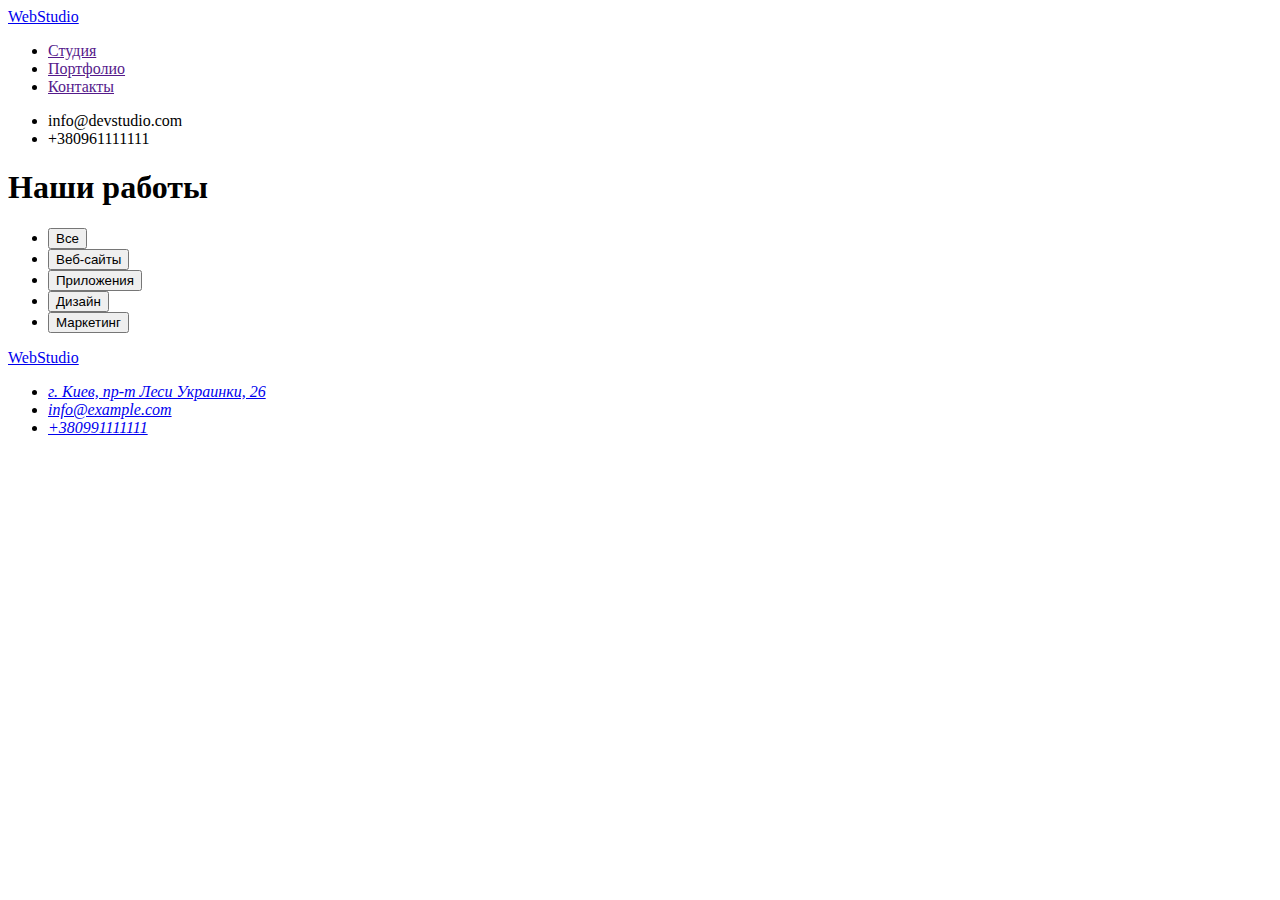
==== portfolio.html @ 06694aff "part1" ====
<!DOCTYPE html>
<html lang="ru">
<head>
    <meta charset="UTF-8">
    <meta http-equiv="X-UA-Compatible" content="IE=edge">
    <meta name="viewport" content="width=device-width, initial-scale=1.0">
    <title>portfolio</title>
</head>
<body>
    <header>
        <nav>
            <a href="/">WebStudio</a>
            <ul>
                <li> <a href="">Студия </a></li>
                <li> <a href="">Портфолио </a></li>
                <li> <a href="">Контакты </a></li>
            </ul>
        </nav>
    
        <ul>
            <li> <a href="mailto:info@devstudio.com"></a>info@devstudio.com</li>
            <li> <a href="tel:+380961111111"></a>+380961111111</li>
        </ul>
    </header>

    <main>
        <section>
            <h1>Наши работы</h1>
                <ul>
                    <li>
                        <button type="button">Все</button> 
                    </li>
                    <li>
                        <button type="button">Веб-сайты</button>
                    </li>
                    <li>
                        <button type="button">Приложения</button>
                    </li>
                    <li>
                        <button type="button">Дизайн</button>
                    </li>
                    <li>
                        <button type="button">Маркетинг</button>
                    </li>
                </ul>


        </section>

    </main>
   
    
    <footer>
        <a href="/" target="_blank" rel="noopener noreferrer">WebStudio</a>
        <address>
            <ul>
                <li>
                    <a href="https://bit.ly/3pXMvUd" target="_blank" rel="noopener noreferrer">
                        г. Киев, пр-т Леси Украинки, 26
                    </a>
                </li>
                <li>
                    <a href="mailto:info@example.com">info@example.com</a>
                </li>
                <li>
                    <a href="tel:+380991111111">+380991111111</a>
                </li>
            </ul>
        </address>
    </footer>

</body>
</html>
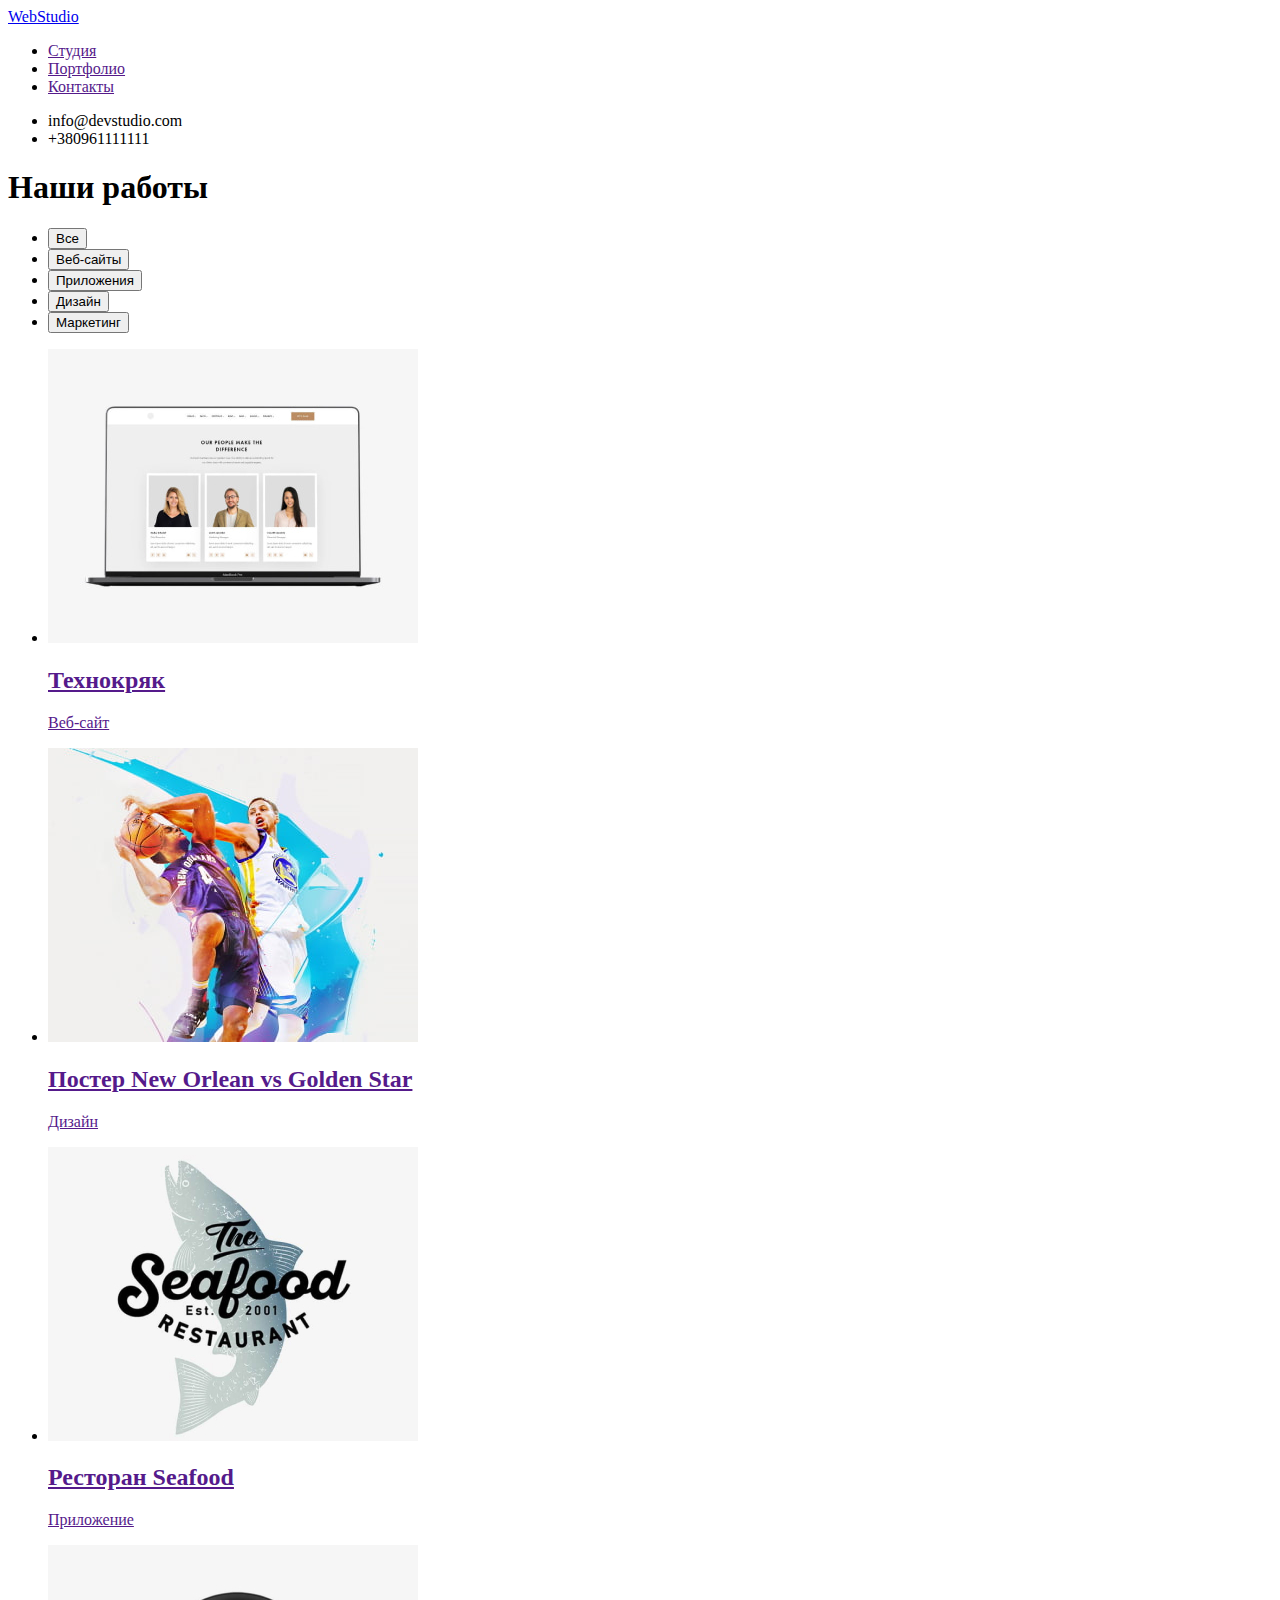
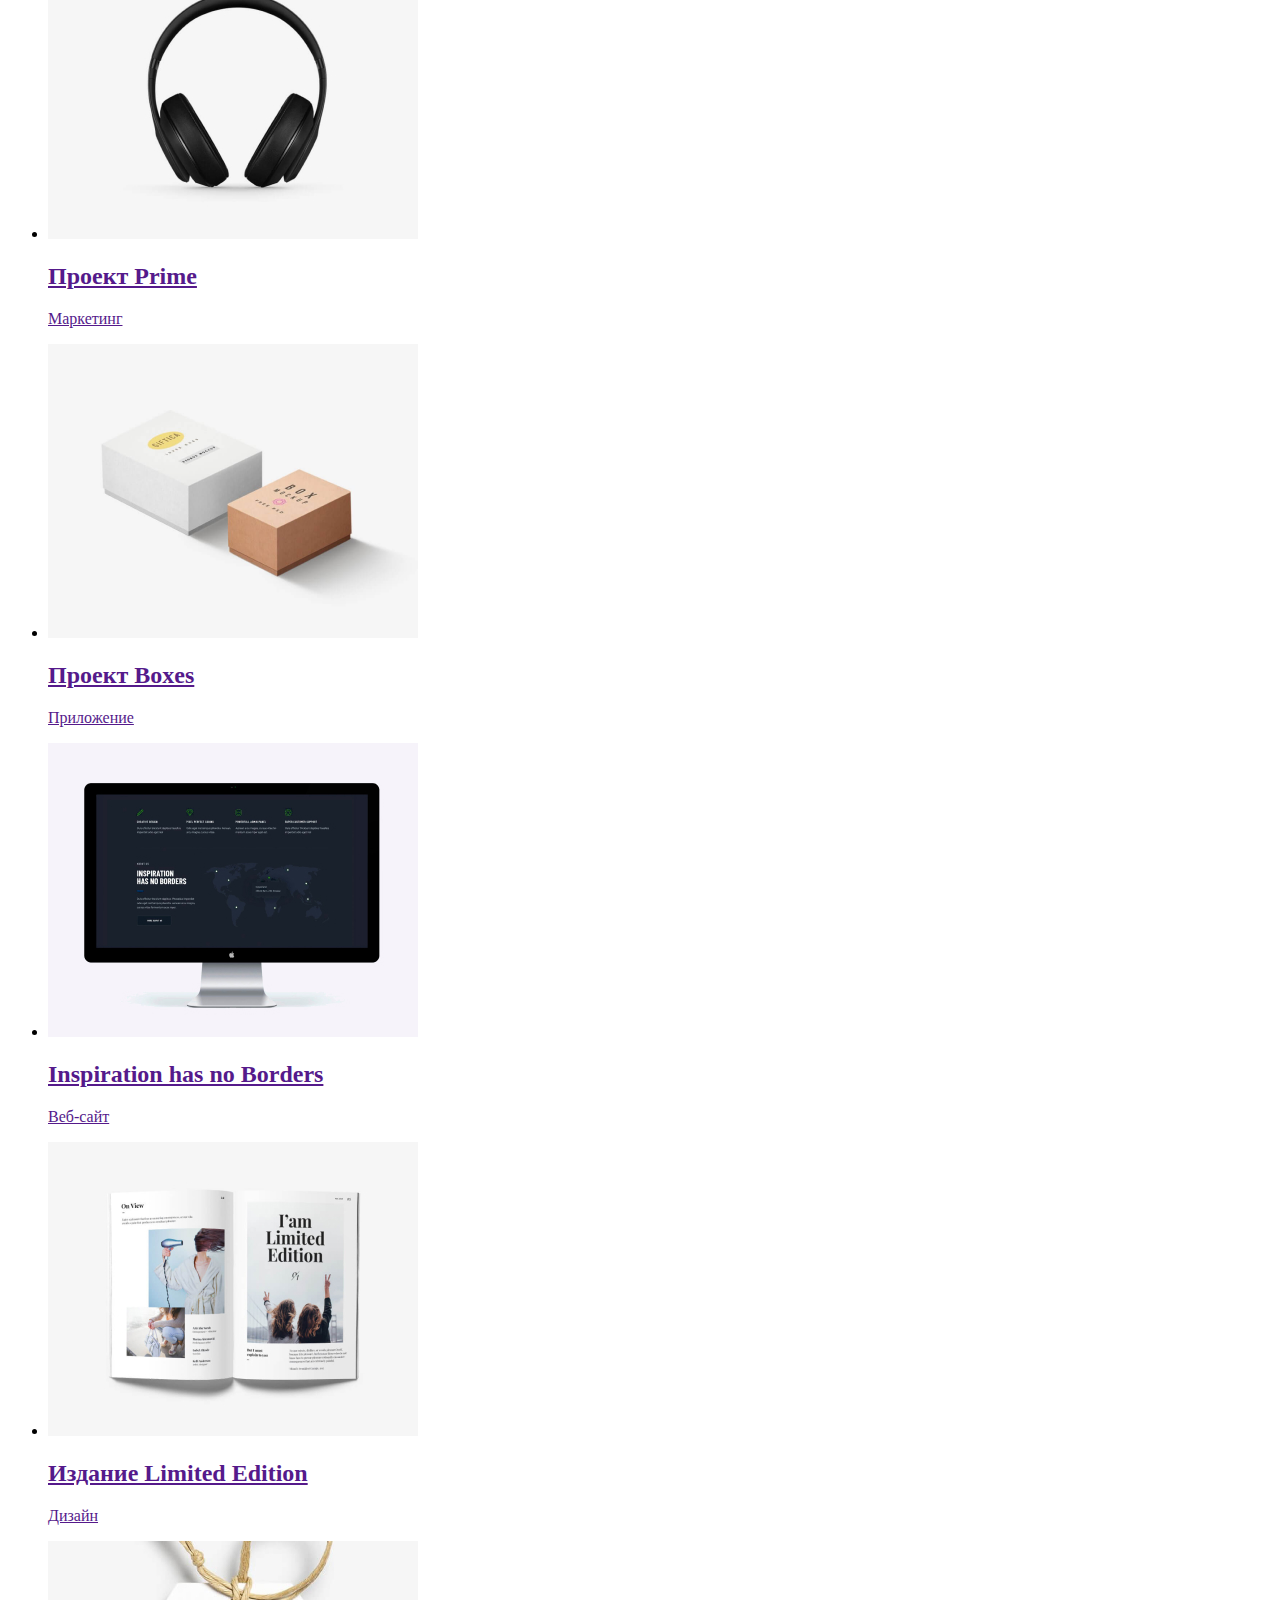
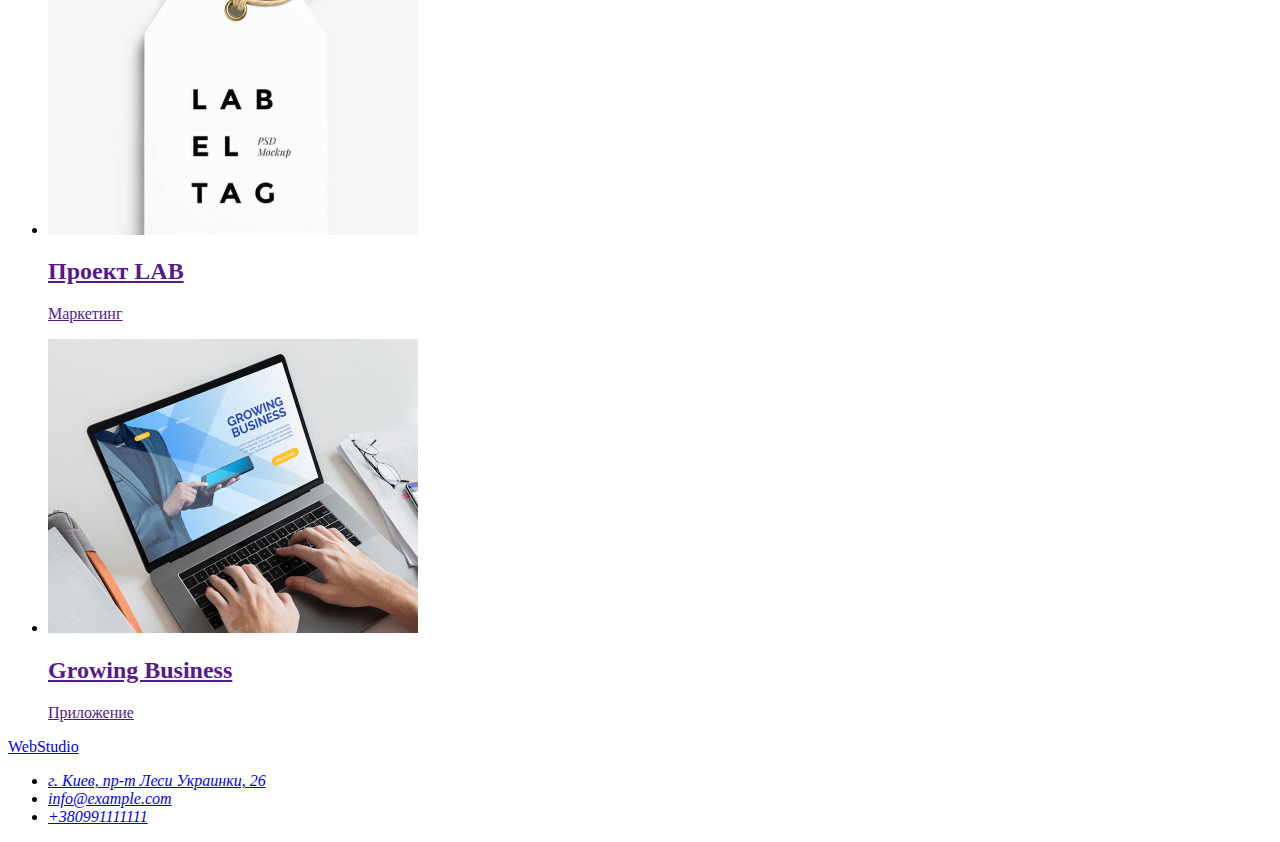
==== commit 746f2a39: "part2" ====
--- a/portfolio.html
+++ b/portfolio.html
@@ -44,6 +44,72 @@
                     </li>
                 </ul>
 
+                <ul>
+                    <li>
+                        <a href="">
+                        <img src="./images/tehnokryak.jpg" width="370" alt="технокряк">
+                        <h2>Технокряк</h2>
+                        <p>Веб-сайт</p>
+                        </a>
+                    </li>
+                    <li>
+                        <a href="">
+                        <img src="./images/golden-star.jpg" width="370" alt="постер">
+                        <h2 lang="en">Постер New Orlean vs Golden Star</h2>
+                        <p>Дизайн</p>
+                        </a>
+                    </li>
+                    <li>
+                        <a href="">
+                        <img src="./images/seafood.jpg" width="370" alt="ресторан">
+                         <h2 lang="en">Ресторан Seafood</h2>    
+                         <p>Приложение</p>  
+                        </a>
+                    </li>
+                    <li>
+                        <a href="">
+                        <img src="./images/proekt-prime.jpg" width="370" alt="проект">
+                        <h2 lang="en">Проект Prime</h2>
+                        <p>Маркетинг</p>
+                        </a>
+                    </li>
+                    <li>
+                        <a href="">
+                        <img src="./images/boxes.png" width="370" alt="коробка">
+                        <h2 lang="en">Проект Boxes</h2>
+                        <p>Приложение</p>
+                        </a>
+                    </li>
+                    <li>
+                        <a href="">
+                        <img src="./images/inspiration.jpg" width="370" alt="бордер">
+                        <h2 lang="en">Inspiration has no Borders</h2>
+                        <p>Веб-сайт</p>
+                        </a>
+                    </li>
+                    <li>
+                        <a href="">
+                        <img src="./images/limited-idition.jpg" width="370" alt="издание">
+                        <h2 lang="en">Издание Limited Edition</h2>
+                        <p>Дизайн</p>
+                        </a>
+                    </li>
+                    <li>
+                        <a href="">
+                        <img src="./images/lab-poekt.jpg" width="370" alt="лаб">
+                        <h2 lang="en">Проект LAB</h2>
+                        <p>Маркетинг</p>
+                        </a>
+                    </li>
+                    <li>
+                        <a href="">
+                        <img src="./images/growing.jpg" width="370" alt="гровинг">
+                        <h2 lang="en">Growing Business</h2>
+                        <p>Приложение</p>
+                        </a>
+                    </li>
+                </ul>
+
 
         </section>
 
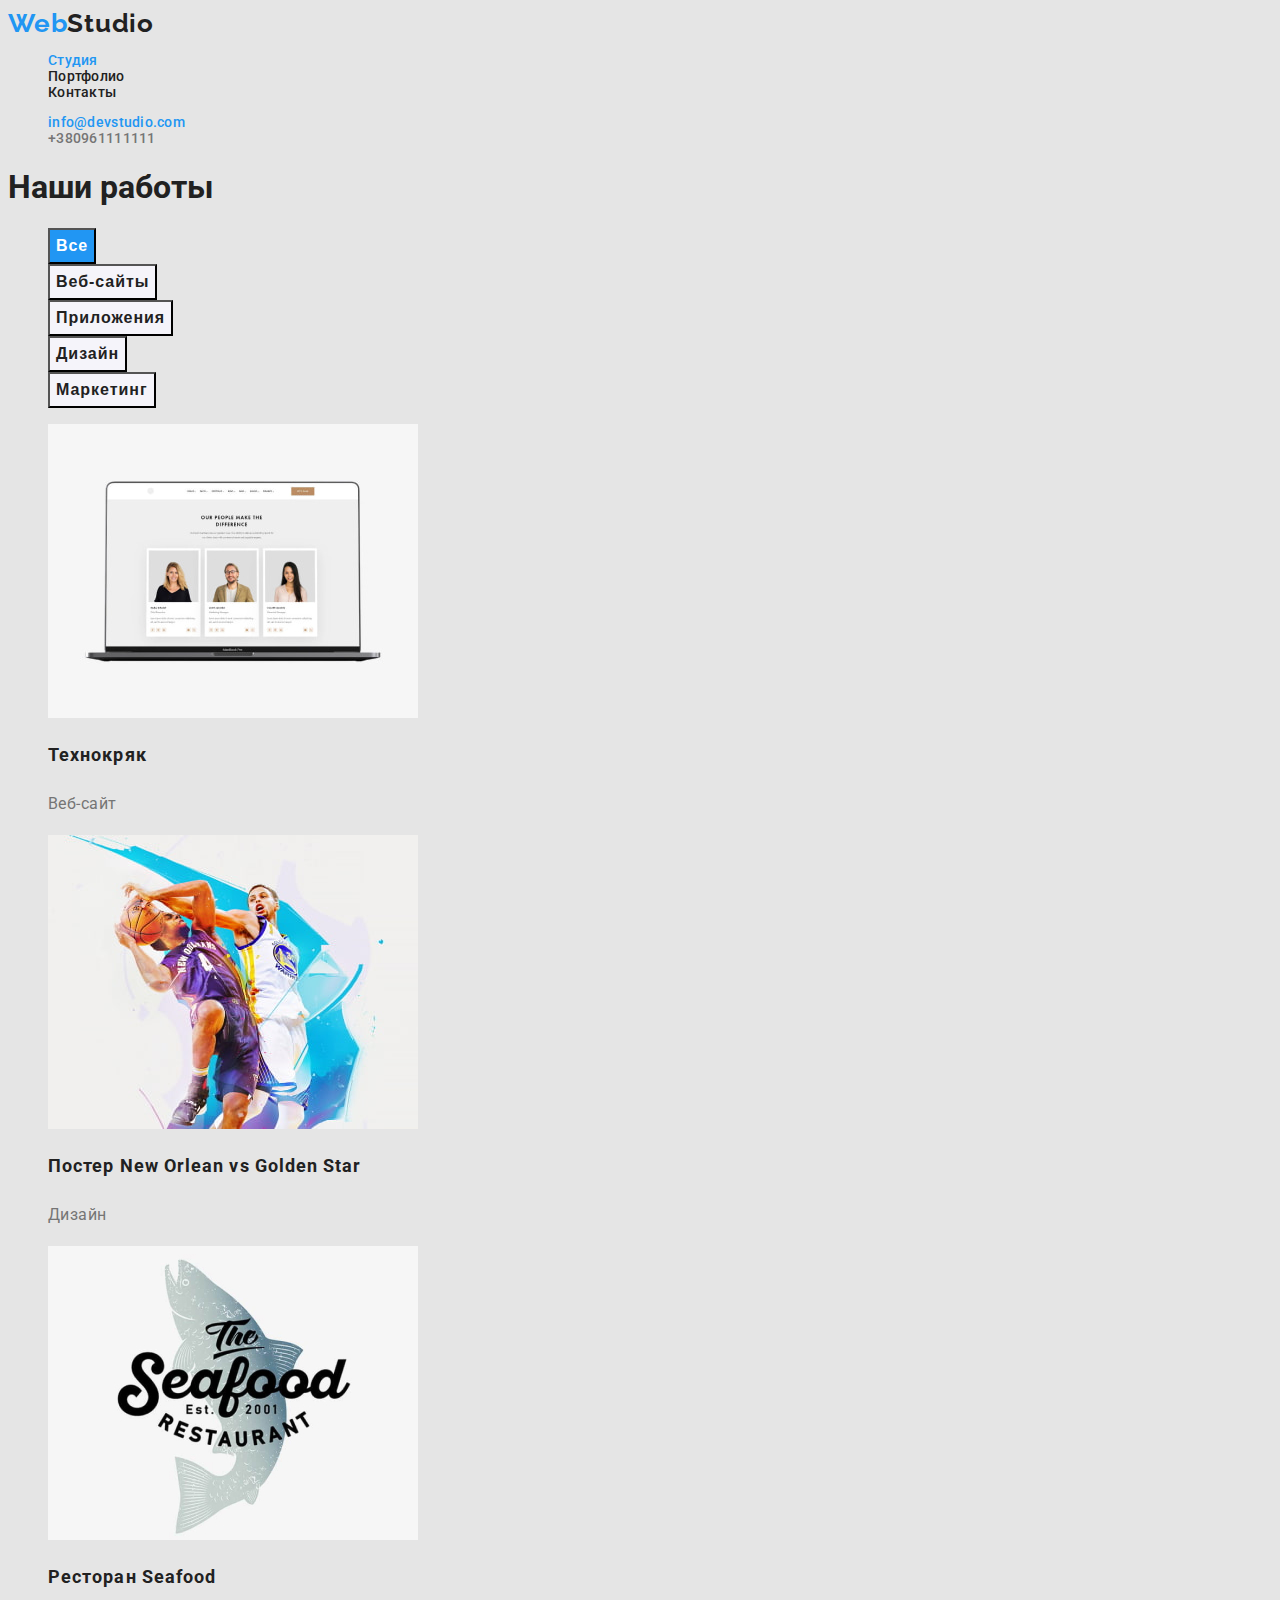
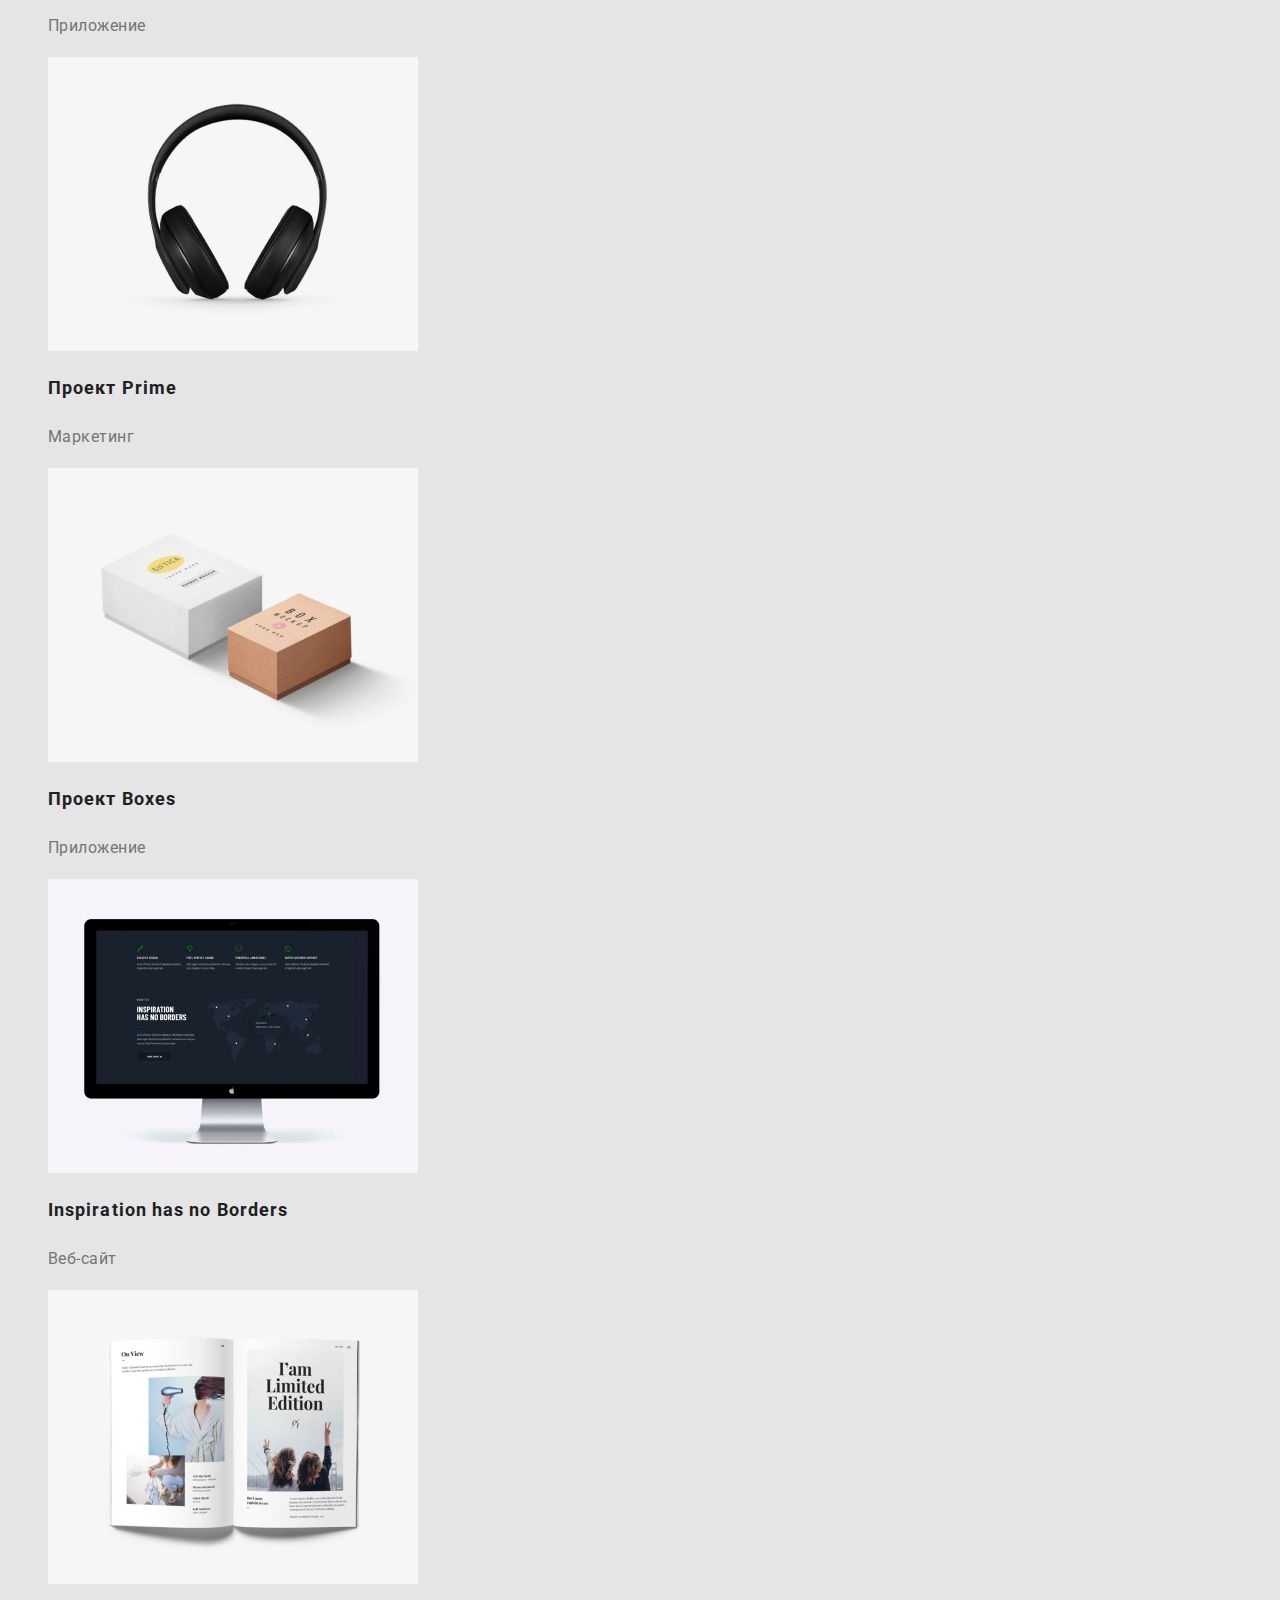
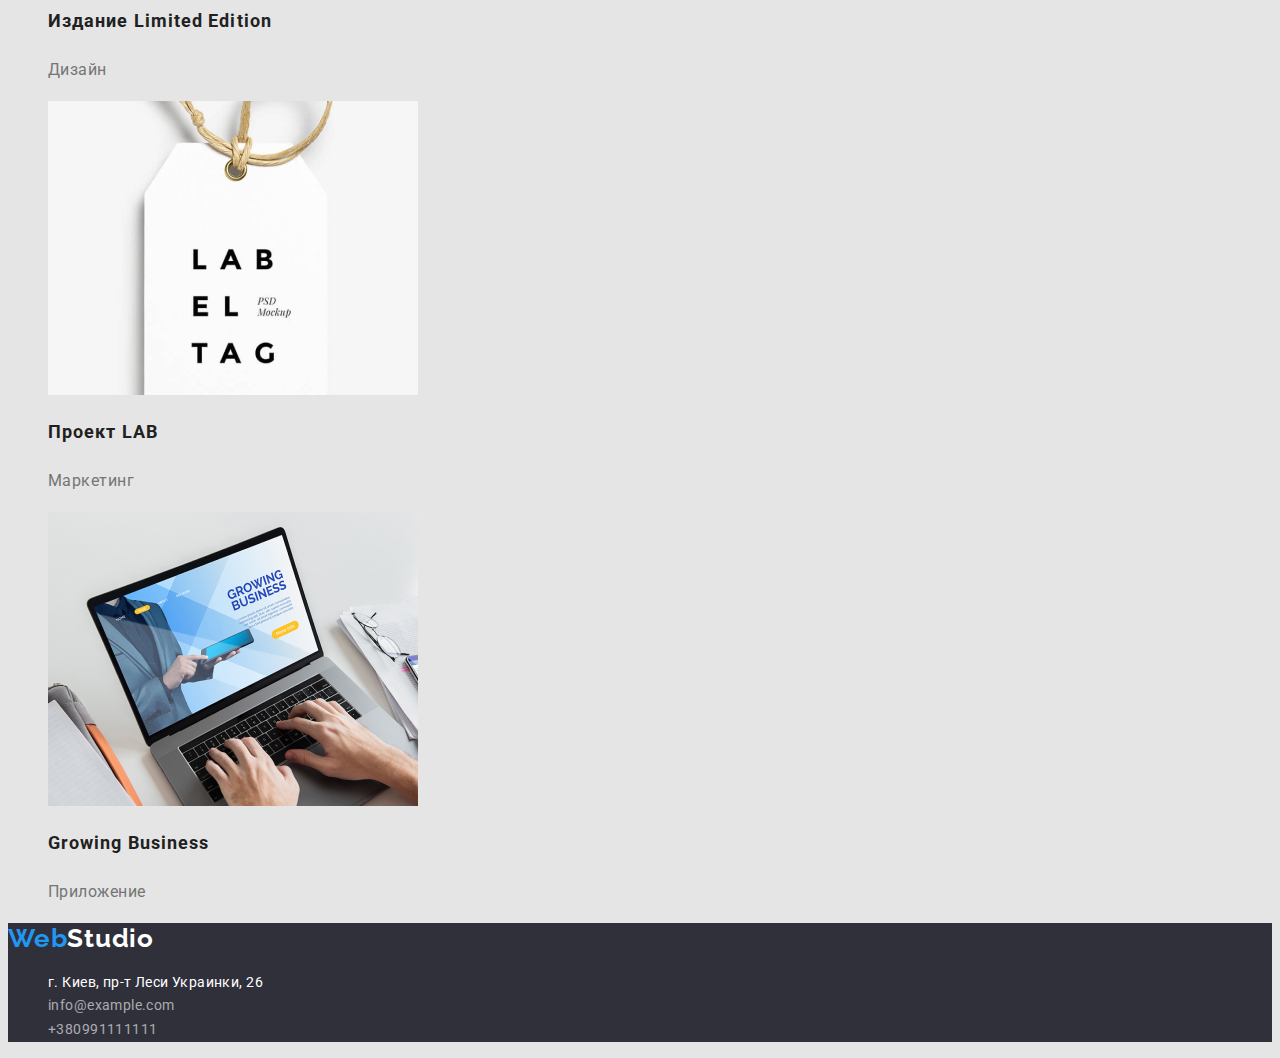
==== commit 284aa81d: "the end" ====
--- a/portfolio.html
+++ b/portfolio.html
@@ -5,107 +5,113 @@
     <meta http-equiv="X-UA-Compatible" content="IE=edge">
     <meta name="viewport" content="width=device-width, initial-scale=1.0">
     <title>portfolio</title>
+    <link rel="stylesheet" href="./css/styles.css">
+    <link rel="preconnect" href="https://fonts.googleapis.com">
+    <link rel="preconnect" href="https://fonts.gstatic.com" crossorigin>
+    <link href="https://fonts.googleapis.com/css2?family=Montserrat:wght@400;700&family=Raleway:wght@700&family=Roboto:wght@400;500;700;900&display=swap" rel="stylesheet">
 </head>
 <body>
     <header>
         <nav>
-            <a href="/">WebStudio</a>
-            <ul>
-                <li> <a href="">Студия </a></li>
-                <li> <a href="">Портфолио </a></li>
-                <li> <a href="">Контакты </a></li>
+            <a href="/" lang="en" class="logo"> <span class="logo-span">Web</span>Studio</a>
+    
+            <ul class="site-nav list">
+                <li> <a href="" class="link"> <span class="studia">Студия</span> </a></li>
+                <li> <a href="./portfolio.html" class="link">Портфолио</a></li>
+                <li> <a href="" class="link">Контакты</a></li>
             </ul>
+    
         </nav>
     
-        <ul>
-            <li> <a href="mailto:info@devstudio.com"></a>info@devstudio.com</li>
-            <li> <a href="tel:+380961111111"></a>+380961111111</li>
+        <ul class="kontact list">
+            <li> <a href="mailto:info@devstudio.com" class="imail">info@devstudio.com</a></li>
+            <li> <a href="tel:+380961111111" class="telefon">+380961111111</a></li>
         </ul>
     </header>
 
     <main>
         <section>
             <h1>Наши работы</h1>
-                <ul>
+                <ul class="buttons">
                     <li>
-                        <button type="button">Все</button> 
+                        <button class="button primaty" type="button">Все</button> 
                     </li>
                     <li>
-                        <button type="button">Веб-сайты</button>
+                        <button class="button secondary" type="button">Веб-сайты</button>
                     </li>
                     <li>
-                        <button type="button">Приложения</button>
+                        <button class="button secondary" type="button">Приложения</button>
                     </li>
                     <li>
-                        <button type="button">Дизайн</button>
+                        <button class="button secondary" type="button">Дизайн</button>
                     </li>
                     <li>
-                        <button type="button">Маркетинг</button>
+                        <button class="button secondary" type="button">Маркетинг</button>
                     </li>
                 </ul>
 
-                <ul>
+                <ul class="works">
                     <li>
                         <a href="">
                         <img src="./images/tehnokryak.jpg" width="370" alt="технокряк">
-                        <h2>Технокряк</h2>
-                        <p>Веб-сайт</p>
+                        <h2 class="works-title">Технокряк</h2>
+                        <p class="works-text" >Веб-сайт</p>
                         </a>
                     </li>
                     <li>
                         <a href="">
                         <img src="./images/golden-star.jpg" width="370" alt="постер">
-                        <h2 lang="en">Постер New Orlean vs Golden Star</h2>
-                        <p>Дизайн</p>
+                        <h2 class="works-title" lang="en">Постер New Orlean vs Golden Star</h2>
+                        <p class="works-text" >Дизайн</p>
                         </a>
                     </li>
                     <li>
                         <a href="">
                         <img src="./images/seafood.jpg" width="370" alt="ресторан">
-                         <h2 lang="en">Ресторан Seafood</h2>    
-                         <p>Приложение</p>  
+                         <h2 class="works-title" lang="en">Ресторан Seafood</h2>    
+                         <p class="works-text" >Приложение</p>  
                         </a>
                     </li>
                     <li>
                         <a href="">
                         <img src="./images/proekt-prime.jpg" width="370" alt="проект">
-                        <h2 lang="en">Проект Prime</h2>
-                        <p>Маркетинг</p>
+                        <h2 class="works-title" lang="en">Проект Prime</h2>
+                        <p class="works-text" >Маркетинг</p>
                         </a>
                     </li>
                     <li>
                         <a href="">
                         <img src="./images/boxes.png" width="370" alt="коробка">
-                        <h2 lang="en">Проект Boxes</h2>
-                        <p>Приложение</p>
+                        <h2 class="works-title" lang="en">Проект Boxes</h2>
+                        <p class="works-text">Приложение</p>
                         </a>
                     </li>
                     <li>
                         <a href="">
                         <img src="./images/inspiration.jpg" width="370" alt="бордер">
-                        <h2 lang="en">Inspiration has no Borders</h2>
-                        <p>Веб-сайт</p>
+                        <h2 class="works-title" lang="en">Inspiration has no Borders</h2>
+                        <p class="works-text" >Веб-сайт</p>
                         </a>
                     </li>
                     <li>
                         <a href="">
                         <img src="./images/limited-idition.jpg" width="370" alt="издание">
-                        <h2 lang="en">Издание Limited Edition</h2>
-                        <p>Дизайн</p>
+                        <h2 class="works-title" lang="en">Издание Limited Edition</h2>
+                        <p class="works-text" >Дизайн</p>
                         </a>
                     </li>
                     <li>
                         <a href="">
                         <img src="./images/lab-poekt.jpg" width="370" alt="лаб">
-                        <h2 lang="en">Проект LAB</h2>
-                        <p>Маркетинг</p>
+                        <h2 class="works-title" lang="en">Проект LAB</h2>
+                        <p class="works-text">Маркетинг</p>
                         </a>
                     </li>
                     <li>
                         <a href="">
                         <img src="./images/growing.jpg" width="370" alt="гровинг">
-                        <h2 lang="en">Growing Business</h2>
-                        <p>Приложение</p>
+                        <h2 class="works-title" lang="en">Growing Business</h2>
+                        <p class="works-text" >Приложение</p>
                         </a>
                     </li>
                 </ul>
@@ -116,20 +122,20 @@
     </main>
    
     
-    <footer>
-        <a href="/" target="_blank" rel="noopener noreferrer">WebStudio</a>
+    <footer class="futer-bg">
+        <a href="/" lang="en" class="logo"> <span class="logo-span">Web</span><span class="studio">Studio</span></a>
         <address>
-            <ul>
-                <li>
-                    <a href="https://bit.ly/3pXMvUd" target="_blank" rel="noopener noreferrer">
+            <ul class="contact"> 
+                <li >
+                    <a href="https://bit.ly/3pXMvUd" target="_blank" rel="noopener noreferrer" class="adres">
                         г. Киев, пр-т Леси Украинки, 26
                     </a>
                 </li>
                 <li>
-                    <a href="mailto:info@example.com">info@example.com</a>
+                    <a href="mailto:info@example.com" class="contact-list">info@example.com</a>
                 </li>
-                <li>
-                    <a href="tel:+380991111111">+380991111111</a>
+                <li class="contact-list">
+                    <a href="tel:+380991111111" class="contact-list">+380991111111</a>
                 </li>
             </ul>
         </address>
--- a/css/styles.css
+++ b/css/styles.css
@@ -0,0 +1,222 @@
+:root {
+  --primary-text-color: #212121;
+  --title-text-color: #757575;
+  --accent-color: #2196f3;
+  --secondary-text-color: #FFFFFF;
+  --primery-bg-color:#e5e5e5;
+  --contacts-color: rgba(255, 255, 255, 0.6);
+  --third-bg-color:#2f303a;
+  --secondary-bg-color-button:#F5F4FA;
+}
+
+body { 
+  color: var(--primary-text-color);
+  background-color: var(--primery-bg-color);
+  font-family: Roboto, sans-serif;
+  
+}
+/* основной цвет текста #212121; */
+/* вторичный цвет текста #757575; */
+/* третий цвет текста #FFFFFF */
+/* цвет контактов */
+
+/* белый кнопки #FFFFFF; */
+/* акцент кнопки #2196F3; */
+
+/* вторичный цвет фона  #F5F4FA; */
+/* основной цвет фона   #E5E5E5; */
+/* третий цвет фона #2f303a; */
+
+/* logo */
+.logo {
+  font-family: Raleway;
+  text-decoration: none;
+  color: var(--primary-text-color);
+  font-weight: 700;
+  font-size: 26px;
+  line-height: 1.2;
+  letter-spacing: 0.03em;
+}
+.logo-span {
+  color: var(--accent-color);
+}
+.logo:hover,
+.logo:focus {
+}
+
+
+/* site-naw */
+.list {
+  list-style: none;
+  font-weight: 500;
+  font-size: 14px;
+  line-height: 1.14;
+  letter-spacing: 0.02em;
+}
+
+.site-nav .link {
+  text-decoration: none;
+  color: var(--primary-text-color);
+}
+.studia {
+  color: var(--accent-color);
+}
+.site-nav .link:hover,
+.site-nav .link:focus {
+  
+}
+.imail{
+  text-decoration: none;
+  color: var(--accent-color);
+}
+.imail:hover,
+.imail:focus{
+color:  var(--primary-text-color);
+}
+.telefon{
+  text-decoration: none;
+  color:var(--title-text-color);
+}
+.telefon:hover,
+.telefon:focus{
+color:  var(--accent-color);
+}
+
+
+/* Hero */
+.hero {
+  color: var(--secondary-text-color);
+  background-color: var(--third-bg-color);
+}
+.hero-title{
+  font-weight: 900;
+  font-size: 44px;
+  line-height: 1.36;
+  text-align: center;
+  letter-spacing: 0.06em;
+  text-transform: uppercase
+}
+
+
+/* button baza*/
+.button{
+    color: var(--secondary-text-color);
+    background-color: var(--accent-color);
+    cursor: pointer;
+    font-weight: 700;
+    font-size: 16px;
+    line-height: 1.88;
+    display: flex;
+    align-items: center;
+    text-align: center;
+    letter-spacing: 0.06em;
+}
+
+.button.primary{
+    color: var(--secondary-text-color);
+    background-color: var(--accent-color);
+}
+.button.secondary{
+  color: var(--primary-text-color);
+  background-color: var(--secondary-bg-color-button);
+}
+
+/* section */
+.feature{
+  font-weight: 700;
+  font-size: 14px;
+  line-height: 1.14;
+  letter-spacing: 0.03em;
+  text-transform: uppercase;
+}
+
+.section-title {
+  color: var(--title-text-color);
+  font-size: 14px;
+  line-height: 1.7;
+  letter-spacing: 0.03em;
+}
+.team{
+font-weight: 700;
+font-size: 36px;
+line-height: 1.16;
+letter-spacing: 0.03em;
+}
+.work,
+.team-work,
+.feature-list,
+.buttons,
+.works
+{
+  list-style: none;
+}
+.team-card{
+  font-weight: 500;
+  font-size: 16px;
+  line-height: 1.18;
+  letter-spacing: 0.03em;
+}
+.speciality{
+  color: var(--title-text-color);
+  font-size: 16px;
+  line-height: 1.18;
+  letter-spacing: 0.03em;
+}
+/* footer */
+
+.futer-bg{
+  background-color: var(--third-bg-color);
+}
+
+.contact{
+list-style: none;
+}
+
+.adres{
+  text-decoration: none;
+  color: var(--secondary-text-color);
+  font-style: normal;
+  font-size: 14px;
+  line-height: 1.7;
+  letter-spacing: 0.03em;
+}
+.adres:hover,
+.adres:focus{
+ 
+}
+
+.contact-list{
+text-decoration: none;  
+color: var(--contacts-color);
+font-style: normal;
+font-size: 14px;
+line-height: 1.7;
+letter-spacing: 0.03em;
+}
+.contact-list:hover,
+.contact-list:focus{
+ color:  var(--accent-color);
+}
+.studio{
+  color: var(--secondary-text-color);
+}
+
+/* portfolio */
+.works a {
+  list-style: none;
+  text-decoration: none;
+}
+.works-title{
+  font-weight: 700;
+  font-size: 18px;
+  line-height:2;
+  letter-spacing: 0.06em;
+  color: var(--primary-text-color)
+}
+
+.works-text{
+color: var(--title-text-color);
+font-size: 16px;
+line-height: 1.88;
+letter-spacing: 0.03em;
+}
